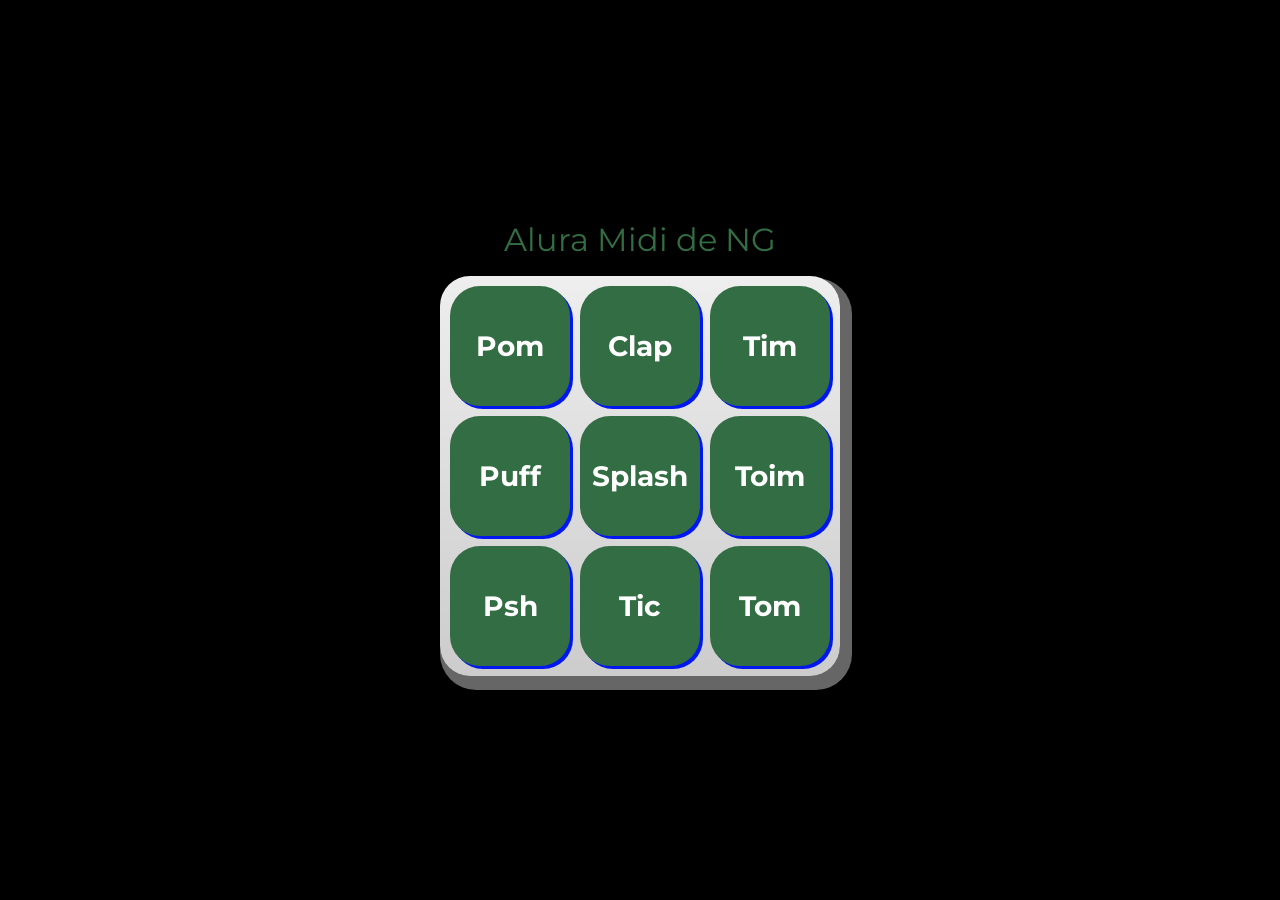
==== 3tri1610-main/index.html @ 2b85aaf4 "Add files via upload" ====
<!DOCTYPE html>
<html lang="pt-BR">
<head>
    <meta charset="UTF-8">
    <meta http-equiv="X-UA-Compatible" content="IE=edge">
    <meta name="viewport" content="width=device-width, initial-scale=1.0">

    <title>Alura MIDI de NG</title>

    <link rel="preconnect" href="https://fonts.googleapis.com">
    <link rel="preconnect" href="https://fonts.gstatic.com" crossorigin>
    <link href="https://fonts.googleapis.com/css2?family=Montserrat:wght@500;600&display=swap" rel="stylesheet">

    <link rel="icon" type="image/png" href="images/bateria.png">
    <link rel="stylesheet" href="css/reset.css">
    <link rel="stylesheet" href="css/estilos.css">
   

</head>
<body>

    <h1>Alura Midi de NG </h1>

    <section class="teclado">
        <button onclick="tocaSomPom()" class="tecla tecla_pom">Pom</button>
        <button onclick="tocaSomClap()" class="tecla tecla_clap">Clap</button>
        <button onclick="tocaSomTim()" class="tecla tecla_tim">Tim</button>

        <button onclick="tocaSomPuff()" class="tecla tecla_puff">Puff</button>
        <button onclick="tocaSomSplash()" class="tecla tecla_splash">Splash</button>
        <button onclick="tocaSomToim()" class="tecla tecla_toim">Toim</button>

        <button onclick="tocaSomPsh()" class="tecla tecla_psh">Psh</button>
        <button onclick="tocaSomTic()" class="tecla tecla_tic">Tic</button>
        <button onclick="tocaSomTom()" class="tecla tecla_tom">Tom</button>
    </section>

    <audio  src="sounds/keyq.wav" id="som_tecla_pom"></audio>
    <audio  src="sounds/keyw.wav" id="som_tecla_clap"></audio>
    <audio  src="sounds/keye.wav" id="som_tecla_tim"></audio>
    <audio  src="sounds/keya.wav" id="som_tecla_puff"></audio>
    <audio  src="sounds/keys.wav" id="som_tecla_splash"></audio>
    <audio  src="sounds/keyd.wav" id="som_tecla_toim"></audio>
    <audio  src="sounds/keyz.wav" id="som_tecla_psh"></audio>
    <audio  src="sounds/keyx.wav" id="som_tecla_tic"></audio>
    <audio  src="sounds/keyc.wav" id="som_tecla_tom"></audio>
    <script src="Main.js"></script>

</body>
</html>
---- 3tri1610-main/css/estilos.css ----
:root {
  --cinza: rgb(0, 24, 238);
  --vermelha: #ffffff;
  --vermelha-escura: #30af5a;
  --branca: rgb(51, 109, 68);
  --luz: rgb(229, 255, 0);
}

body {
  align-items: center;
  background: linear-gradient(45deg, #000000 0%,#000000 100%);
  display: flex;
  justify-content: center;
  flex-direction: column;
  font-family: 'Montserrat', sans-serif;
  min-height: 100vh;
}

h1 {
  color: var(--branca);
  margin-bottom: 20px;
  font-size: 2rem;
}

.teclado {
  background: linear-gradient(to bottom, #eeeeee 0%,#cccccc 100%);
  box-shadow: 6px 8px 0 6px #666, 10px 10px 10px #000;
  border-radius: 30px;
  display: grid;
  gap: 10px;
  grid-template-columns: repeat(3, 1fr);
  padding: 10px;
}

.tecla {
  background-color: var(--branca);
  border-radius: 30px;
  box-shadow: 3px 3px 0 var(--cinza);
  color: var(--vermelha);
  cursor: pointer;
  height: 120px;
  font-size: 1.75em;
  font-weight: bold;
  line-height: 120px;
  text-align: center;
  width: 120px;
}

.tecla.ativa,
.tecla:active {
  background-color: var(--vermelha);
  border: 4px solid  var(--vermelha);
  box-shadow: 3px 3px 0 var(--vermelha-escura) inset;
  color: var(--branca);
  outline: none;
}

.tecla.focus,
.tecla:focus {
  outline: none;
  box-shadow: 1px 1px 10px var(--luz);
}

.tecla.active:focus,
.tecla:active:focus {
  box-shadow: 3px 3px 0 var(--vermelha-escura) inset, 1px 1px 10px var(--luz);
}
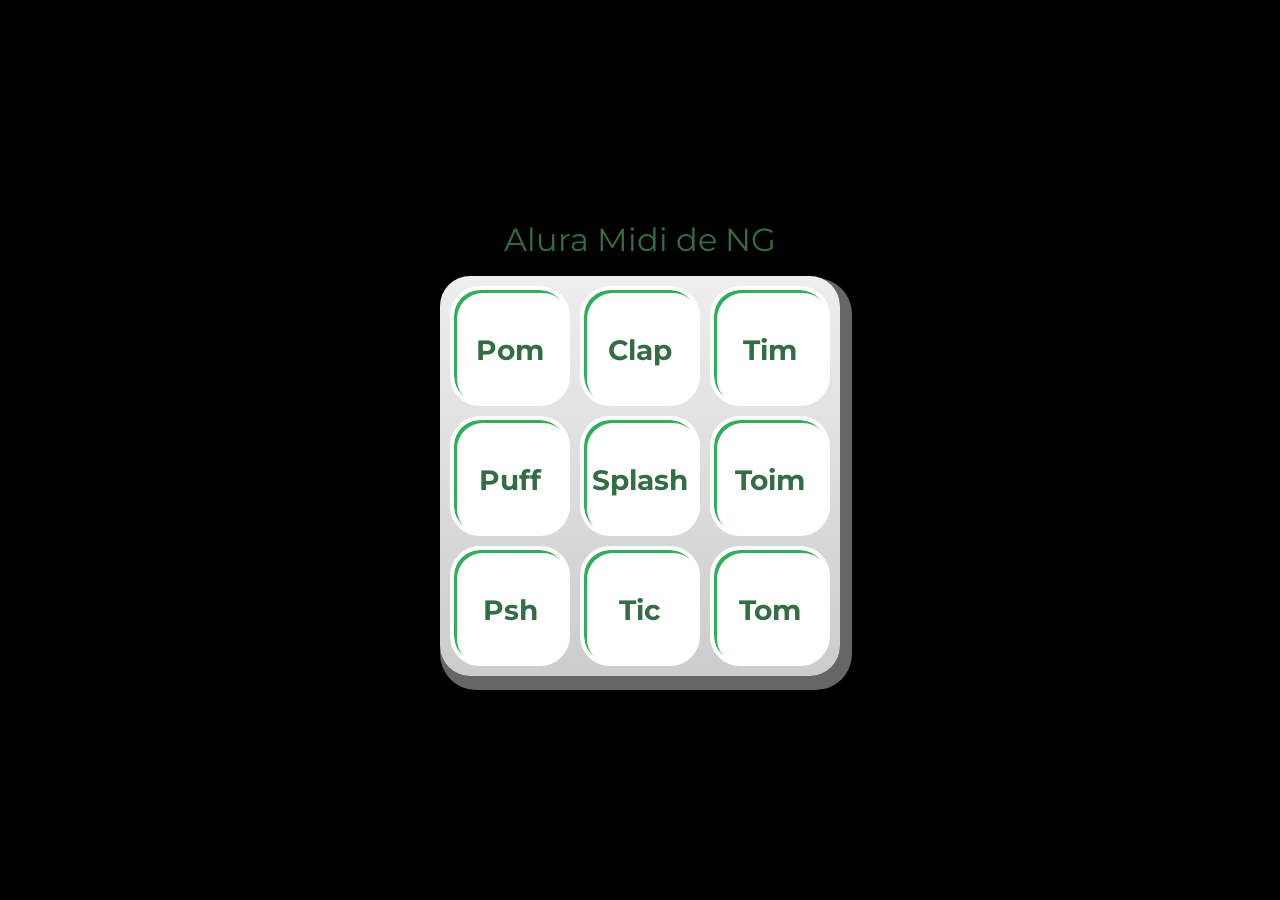
==== commit 6da06417: "Add files via upload" ====
--- a/3tri1610-main/index.html
+++ b/3tri1610-main/index.html
@@ -14,25 +14,23 @@
     <link rel="icon" type="image/png" href="images/bateria.png">
     <link rel="stylesheet" href="css/reset.css">
     <link rel="stylesheet" href="css/estilos.css">
-   
-
 </head>
 <body>
 
     <h1>Alura Midi de NG </h1>
 
     <section class="teclado">
-        <button onclick="tocaSomPom()" class="tecla tecla_pom">Pom</button>
-        <button onclick="tocaSomClap()" class="tecla tecla_clap">Clap</button>
-        <button onclick="tocaSomTim()" class="tecla tecla_tim">Tim</button>
+        <button class="tecla tecla_pom ativa">Pom</button>
+        <button class="tecla tecla_clap ativa">Clap</button>
+        <button class="tecla tecla_tim ativa">Tim</button>
 
-        <button onclick="tocaSomPuff()" class="tecla tecla_puff">Puff</button>
-        <button onclick="tocaSomSplash()" class="tecla tecla_splash">Splash</button>
-        <button onclick="tocaSomToim()" class="tecla tecla_toim">Toim</button>
+        <button class="tecla tecla_puff ativa">Puff</button>
+        <button class="tecla tecla_splash ativa">Splash</button>
+        <button class="tecla tecla_toim ativa">Toim</button>
 
-        <button onclick="tocaSomPsh()" class="tecla tecla_psh">Psh</button>
-        <button onclick="tocaSomTic()" class="tecla tecla_tic">Tic</button>
-        <button onclick="tocaSomTom()" class="tecla tecla_tom">Tom</button>
+        <button class="tecla tecla_psh ativa">Psh</button>
+        <button class="tecla tecla_tic ativa">Tic</button>
+        <button class="tecla tecla_tom ativa">Tom</button>
     </section>
 
     <audio  src="sounds/keyq.wav" id="som_tecla_pom"></audio>
@@ -45,6 +43,5 @@
     <audio  src="sounds/keyx.wav" id="som_tecla_tic"></audio>
     <audio  src="sounds/keyc.wav" id="som_tecla_tom"></audio>
     <script src="Main.js"></script>
-
 </body>
 </html>
